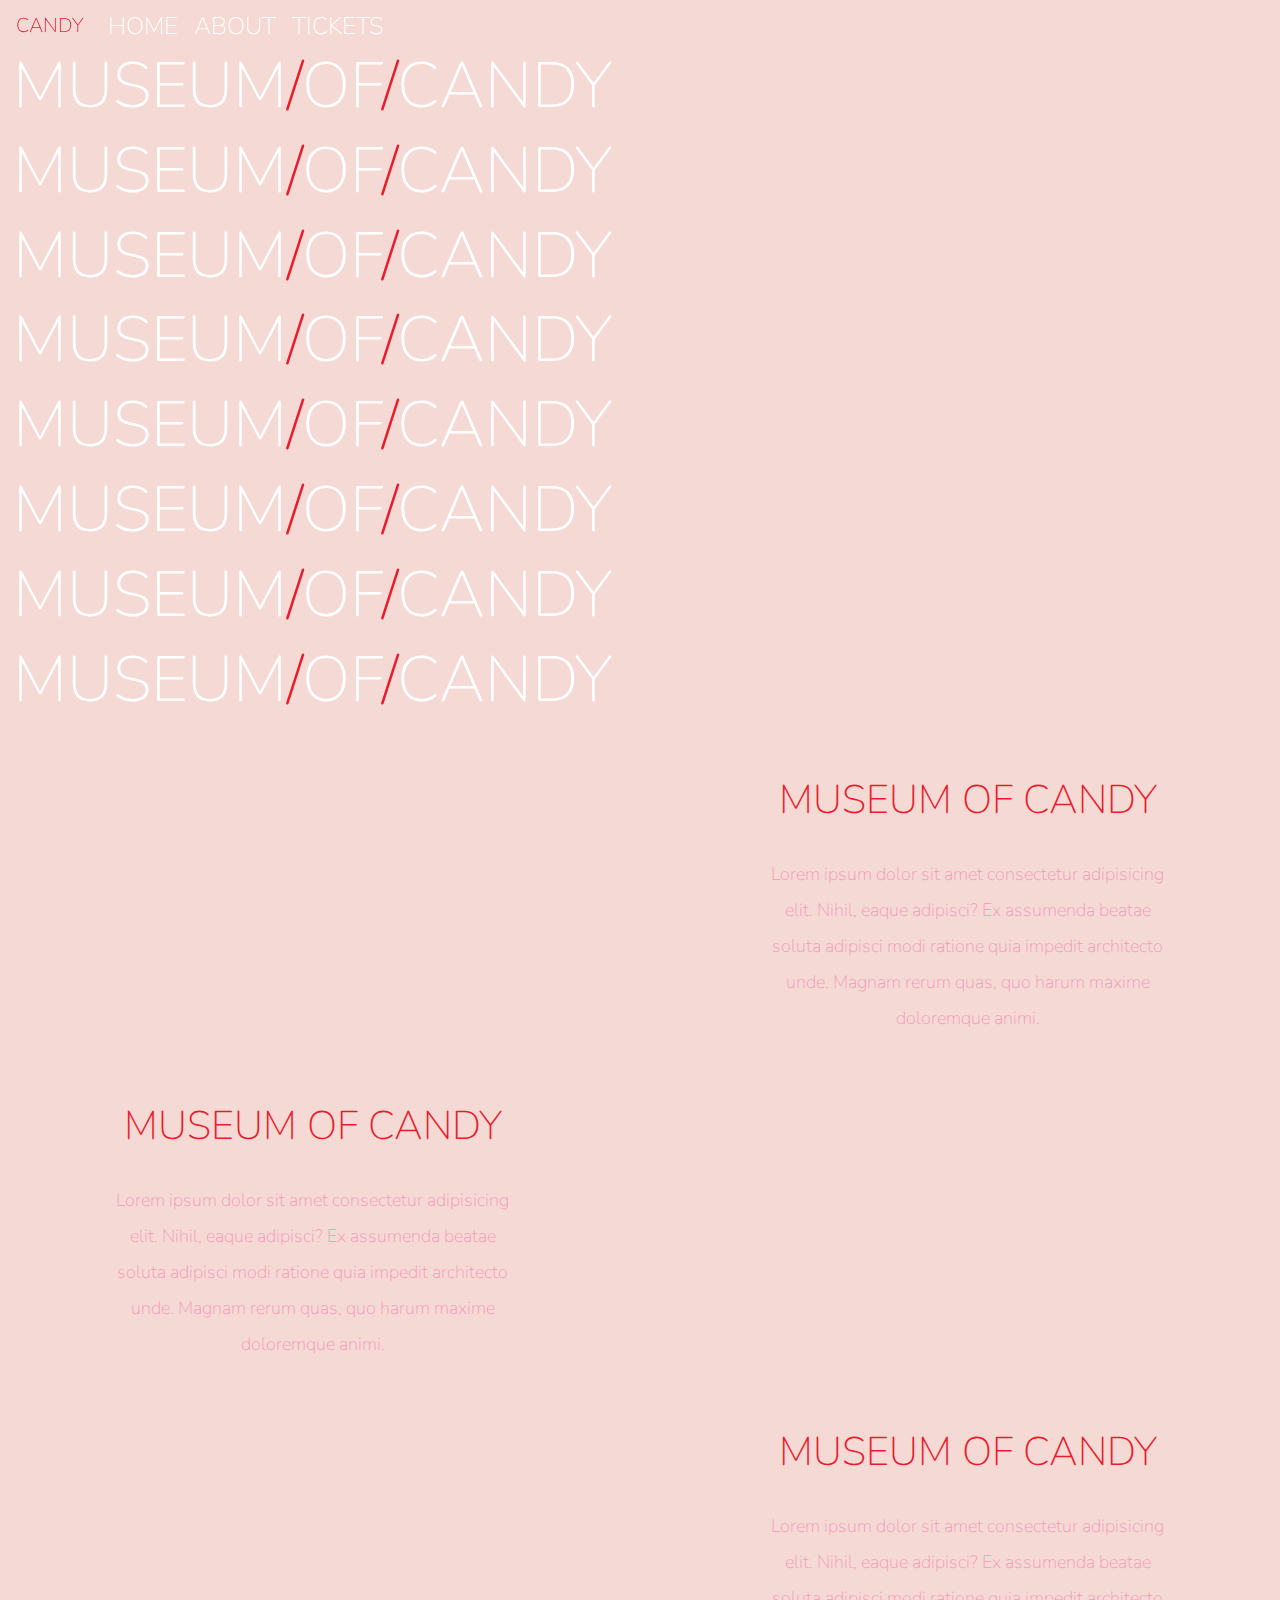
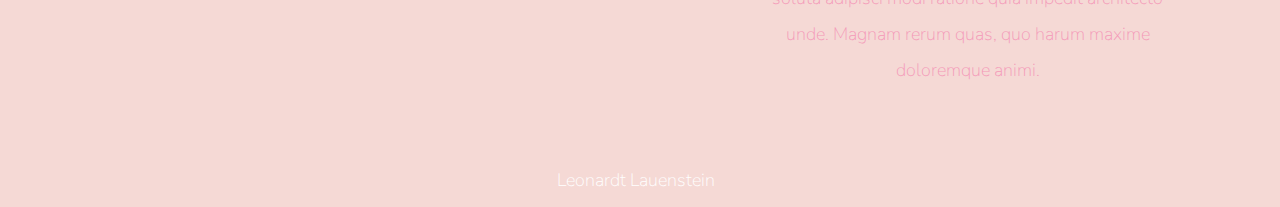
==== index.html @ 361ecfaf "Add files via upload" ====
<!DOCTYPE html>
<html lang="pt-br">
  <head>
    <!-- Meta tags Obrigatórias -->
    <meta charset="utf-8">
    <meta name="viewport" content="width=device-width, initial-scale=1, shrink-to-fit=no">
    <!-- google font -->
    <link href="https://fonts.googleapis.com/css?family=Nunito:200,300,400,700&display=swap" rel="stylesheet">
    <!-- Bootstrap CSS -->
    <link rel="stylesheet" href="https://maxcdn.bootstrapcdn.com/bootstrap/4.0.0/css/bootstrap.min.css" integrity="sha384-Gn5384xqQ1aoWXA+058RXPxPg6fy4IWvTNh0E263XmFcJlSAwiGgFAW/dAiS6JXm" crossorigin="anonymous">
    <!-- Font Awesome CDN -->
    <link rel="stylesheet" href="https://use.fontawesome.com/releases/v5.9.0/css/all.css" integrity="sha384-i1LQnF23gykqWXg6jxC2ZbCbUMxyw5gLZY6UiUS98LYV5unm8GWmfkIS6jqJfb4E" crossorigin="anonymous">
    <!-- custom CSS -->
    <link rel="stylesheet" href="app_candy.css">

    <title>Museum of candy</title>
  </head>
  <body>
    <nav id="mainNavbar" class="navbar navbar-dark navbar-expand-md py-0 fixed-top">
        <a href="#" class="navbar-brand">CANDY</a>
        <button class="navbar-toggler" data-toggle="collapse" data-target="#navlinks" aria-label="Toggle navigation">
        <span class="navbar-toggler-icon"></span>
        </button>
        <div class="collapse navbar-collapse" id="navlinks">
            <ul class="navbar-nav">
                <li class="nav-item active">
                    <a href="#" class="nav-link">HOME</a>
                </li>
                <li class="nav-item">
                    <a href="#" class="nav-link">ABOUT</a>
                </li>
                <li class="nav-item">
                    <a href="#" class="nav-link">TICKETS</a>
                </li>
            </ul>
        </div>
    </nav>

<!-- px-0 ajusta a imagem -->
    <section class="container-fluid px-0">
        <div class="row align-items-center">
            <div class="col-lg-6">
                <div id="headingGroup" class="text-white text-center d-none d-lg-block mt-5">
                <h1 class="display-2">MUSEUM<span>/</span>OF<span>/</span>CANDY</h1>
                <h1 class="display-2">MUSEUM<span>/</span>OF<span>/</span>CANDY</h1>
                <h1 class="display-2">MUSEUM<span>/</span>OF<span>/</span>CANDY</h1>
                <h1 class="display-2">MUSEUM<span>/</span>OF<span>/</span>CANDY</h1>
                <h1 class="display-2">MUSEUM<span>/</span>OF<span>/</span>CANDY</h1>
                <h1 class="display-2">MUSEUM<span>/</span>OF<span>/</span>CANDY</h1>
                <h1 class="display-2">MUSEUM<span>/</span>OF<span>/</span>CANDY</h1>
                <h1 class="display-2">MUSEUM<span>/</span>OF<span>/</span>CANDY</h1>                
                </div>
            </div>
            <div class="col-lg-6 px-0">
                <img class="img-fluid" src="IMGS/glove.jpg" alt="">
            </div>
        </div>
    </section>

    <section class="container-fluid px-0">
        <div class="row align-items-center content">
                <div class="col-md-6 order-2 order-md-1 px-0">
                    <img src="IMGS/leite.jpg" alt="" class="img-fluid">
                </div>
                <div class="col-md-6 text-center order-1 order-md-2">
                    <div class="row justify-content-center">
                        <div class="col-10 col-lg-8 mb-5 mb-md-0 bxl">
                            <h2>MUSEUM OF CANDY</h2>
                                                               <!-- d-none para desaparecer e d-lg-inline é para aparecer quando a tela estiver grande -->
                            <img src="IMGS/lolli.png" alt="" class="d-none d-lg-inline img">
                            <p class="lead">Lorem ipsum dolor sit amet consectetur adipisicing elit. Nihil, eaque adipisci? Ex assumenda beatae soluta adipisci modi ratione quia impedit architecto unde. Magnam rerum quas, quo harum maxime doloremque animi.
                            </p>
                        </div>
                    </div>
                </div>
        </div>
                <div class="row align-items-center content">
                <div class="col-md-6 text-center">
                    <div class="row justify-content-center">
                        <div class="col-10 col-lg-8 mb-5 mb-md-0 bxl">
                            <h2>MUSEUM OF CANDY</h2>
                                                               <!-- d-none para desaparecer e d-lg-inline é para aparecer quando a tela estiver grande -->
                            <img src="IMGS/lolli.png" alt="" class="d-none d-lg-inline">
                            <p class="lead">Lorem ipsum dolor sit amet consectetur adipisicing elit. Nihil, eaque adipisci? Ex assumenda beatae soluta adipisci modi ratione quia impedit architecto unde. Magnam rerum quas, quo harum maxime doloremque animi.
                            </p>
                        </div>
                    </div>
                </div>
                <div class="col-md-6 px-0">
                        <img src="IMGS/2bolinhos.jpg" alt="" class="img-fluid">
                    </div>
        </div>
        <section class="container-fluid px-0">
                <div class="row align-items-center content">
                        <div class="col-md-6 order-2 order-md-1 px-0">
                            <img src="IMGS/6bolinhos.jpg" alt="" class="img-fluid">
                        </div>
                        <div class="col-md-6 text-center order-1 order-md-2">
                            <div class="row justify-content-center">
                                <div class="col-10 col-lg-8 mb-5 mb-md-0 bxl">
                                    <h2>MUSEUM OF CANDY</h2>
                                                                       <!-- d-none para desaparecer e d-lg-inline é para aparecer quando a tela estiver grande -->
                                    <img src="IMGS/lolli.png" alt="" class="d-none d-lg-inline img">
                                    <p class="lead">Lorem ipsum dolor sit amet consectetur adipisicing elit. Nihil, eaque adipisci? Ex assumenda beatae soluta adipisci modi ratione quia impedit architecto unde. Magnam rerum quas, quo harum maxime doloremque animi.
                                    </p>
                                </div>
                            </div>
                        </div>
                </div>
    </section>

    <nav class="navbar navbar-dark justify-content-center">
            <a class="navbar-brand footer" href="#">
                    <i class="fas fa-chalkboard-teacher mr-2"></i>Leonardt Lauenstein 
            </a>
          </nav>

    <!-- JavaScript (Opcional) -
    <!-- jQuery primeiro, depois Popper.js, depois Bootstrap JS -->
    <script src="https://code.jquery.com/jquery-3.2.1.slim.min.js" integrity="sha384-KJ3o2DKtIkvYIK3UENzmM7KCkRr/rE9/Qpg6aAZGJwFDMVNA/GpGFF93hXpG5KkN" crossorigin="anonymous"></script>
    <script src="https://cdnjs.cloudflare.com/ajax/libs/popper.js/1.12.9/umd/popper.min.js" integrity="sha384-ApNbgh9B+Y1QKtv3Rn7W3mgPxhU9K/ScQsAP7hUibX39j7fakFPskvXusvfa0b4Q" crossorigin="anonymous"></script>
    <script src="https://maxcdn.bootstrapcdn.com/bootstrap/4.0.0/js/bootstrap.min.js" integrity="sha384-JZR6Spejh4U02d8jOt6vLEHfe/JQGiRRSQQxSfFWpi1MquVdAyjUar5+76PVCmYl" crossorigin="anonymous"></script>
    <script>
    $(function () {
        $(document).scroll(function(){
            var $nav = $("#mainNavbar");
            $nav.toggleClass("scrolled", $(this).scrollTop() > $nav.height());
        });
    });
    </script>
</body>
</html>
---- app_candy.css ----
body {
    background: #f5d9d5;
    font-family: "Nunito", sans-serif;
}
.bxl h2 {
    color: #ea1c2c;
    font-weight: 100;
    font-size: 2.5rem;
}
.bxl p {
    color: #f498b8;
    font-weight: 100;
    font-size: 1.125rem;
    line-height: 2;
}
.content {
    margin-top: 50px;
    margin-bottom: 50px;

}
#mainNavbar {
    font-size: 1.5rem;
    font-weight: 100;
}
#mainNavbar .navbar-brand {
    color: #ea1c2c;
}
#mainNavbar .nav-link {
    color: white;
}
/* hover muda a cor do link quando passa o mouse por cima*/
#mainNavbar .nav-link:hover {
    color: #ea1c2c;
}
#headingGroup span {
    color: #ea1c2c;
}
#headingGroup h1 {
    font-weight: 100;
    font-size: 4rem;
}
@media (max-width: 1208px) {
    #headingGroup h1 {
        font-weight: 100;
        font-size: 3rem;
    }

}
.navbar.scrolled {
    background: rgb(222, 192, 222);
    transition: background 500ms;
}
.footer {
    color:white!important;
    font-family: "Nunito";
    font-weight: 100;
    font-size: 1.125rem;
}
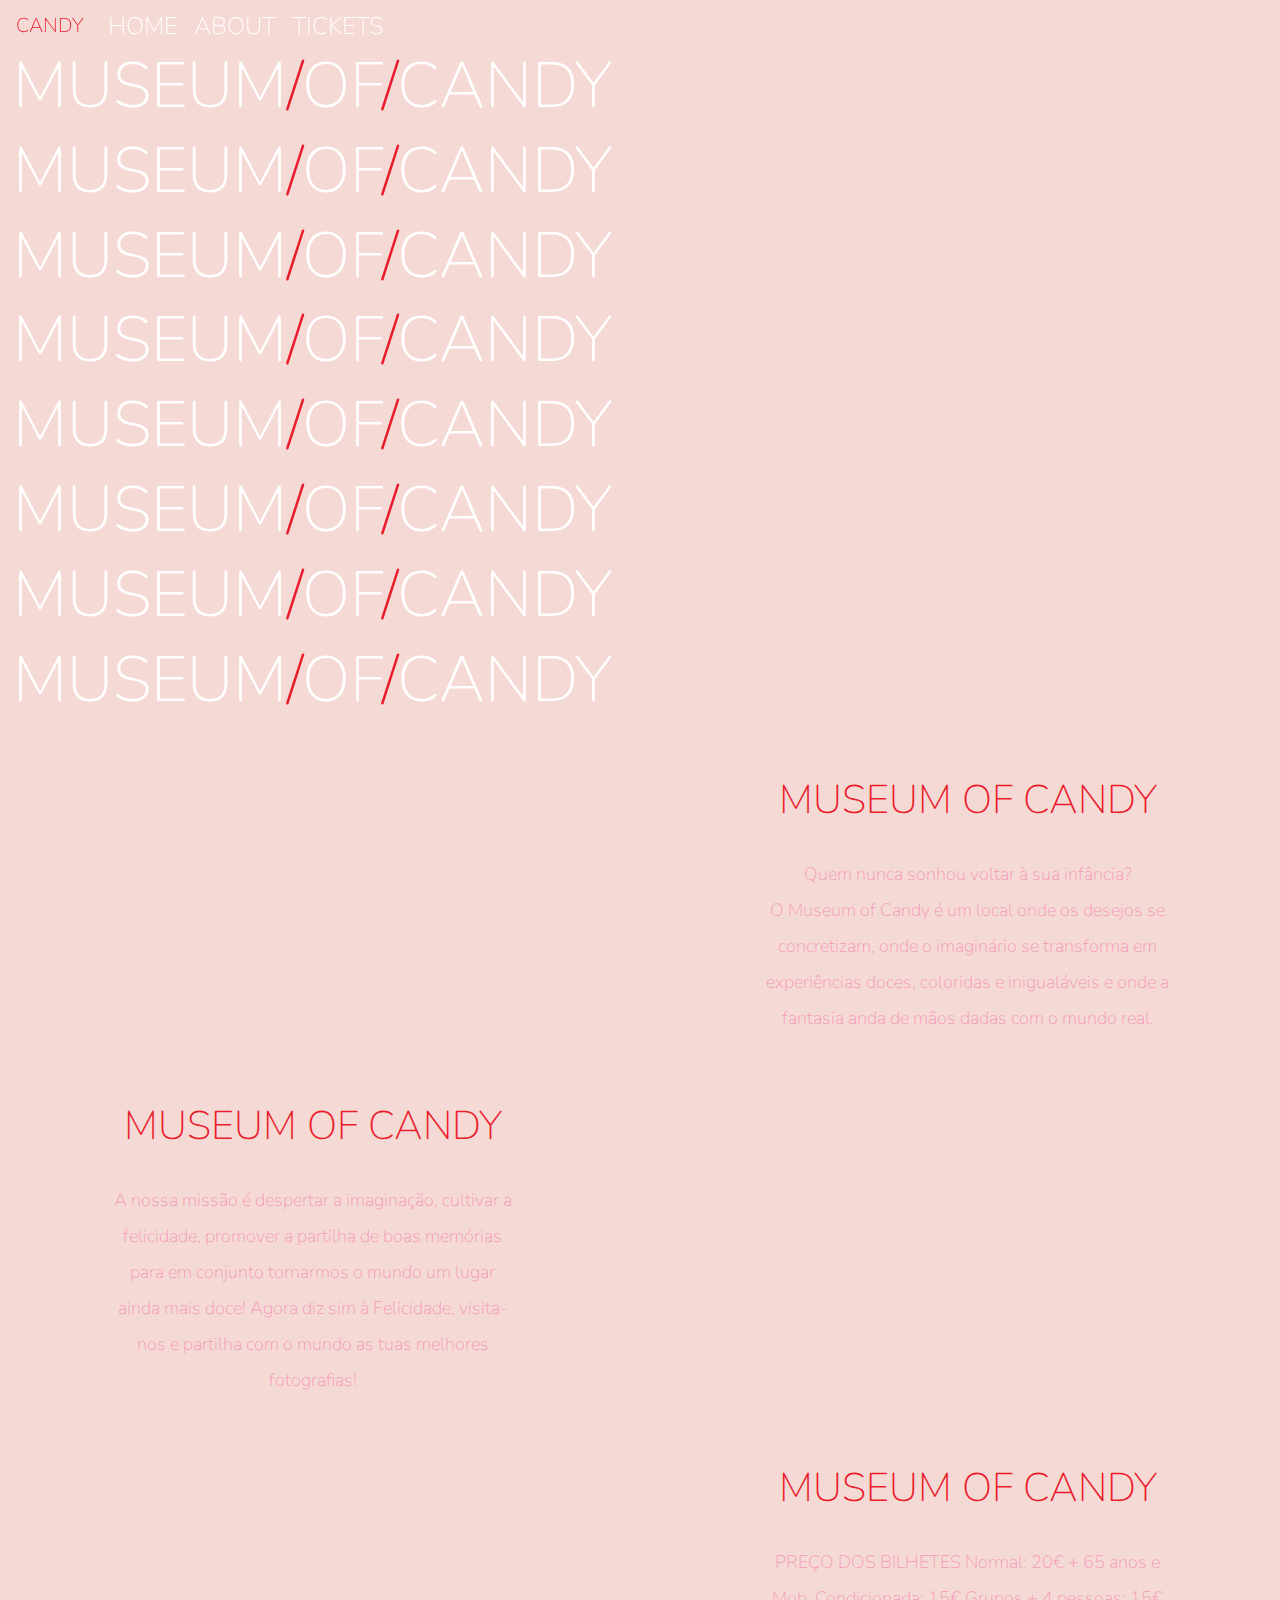
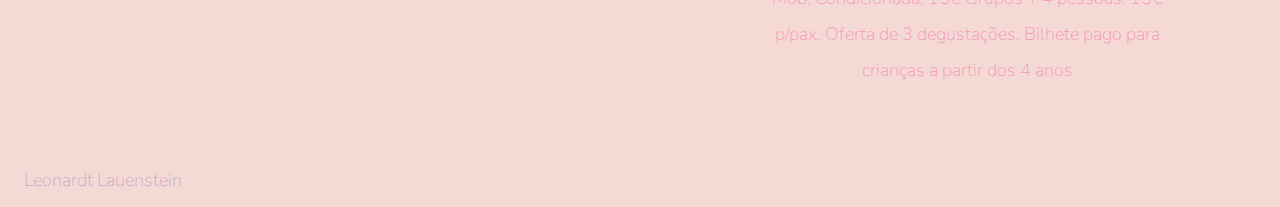
==== commit 7bca30df: "Add Logo e Link" ====
--- a/index.html
+++ b/index.html
@@ -24,13 +24,13 @@
         <div class="collapse navbar-collapse" id="navlinks">
             <ul class="navbar-nav">
                 <li class="nav-item active">
-                    <a href="#" class="nav-link">HOME</a>
+                    <a href="#HOME" class="nav-link">HOME</a>
                 </li>
                 <li class="nav-item">
-                    <a href="#" class="nav-link">ABOUT</a>
+                    <a href="#ABOUT" class="nav-link">ABOUT</a>
                 </li>
                 <li class="nav-item">
-                    <a href="#" class="nav-link">TICKETS</a>
+                    <a href="#TICKETS" class="nav-link">TICKETS</a>
                 </li>
             </ul>
         </div>
@@ -57,7 +57,7 @@
         </div>
     </section>
 
-    <section class="container-fluid px-0">
+    <section class="container-fluid px-0" id="HOME">
         <div class="row align-items-center content">
                 <div class="col-md-6 order-2 order-md-1 px-0">
                     <img src="IMGS/leite.jpg" alt="" class="img-fluid">
@@ -68,20 +68,21 @@
                             <h2>MUSEUM OF CANDY</h2>
                                                                <!-- d-none para desaparecer e d-lg-inline é para aparecer quando a tela estiver grande -->
                             <img src="IMGS/lolli.png" alt="" class="d-none d-lg-inline img">
-                            <p class="lead">Lorem ipsum dolor sit amet consectetur adipisicing elit. Nihil, eaque adipisci? Ex assumenda beatae soluta adipisci modi ratione quia impedit architecto unde. Magnam rerum quas, quo harum maxime doloremque animi.
+                            <p class="lead">Quem nunca sonhou voltar à sua infância? 
+                                <br>O Museum of Candy é um local onde os desejos se concretizam, onde o imaginário se transforma em experiências doces, coloridas e inigualáveis e onde a fantasia anda de mãos dadas com o mundo real.<br>
                             </p>
                         </div>
                     </div>
                 </div>
         </div>
-                <div class="row align-items-center content">
+                <div class="row align-items-center content" id="ABOUT">
                 <div class="col-md-6 text-center">
                     <div class="row justify-content-center">
                         <div class="col-10 col-lg-8 mb-5 mb-md-0 bxl">
                             <h2>MUSEUM OF CANDY</h2>
                                                                <!-- d-none para desaparecer e d-lg-inline é para aparecer quando a tela estiver grande -->
                             <img src="IMGS/lolli.png" alt="" class="d-none d-lg-inline">
-                            <p class="lead">Lorem ipsum dolor sit amet consectetur adipisicing elit. Nihil, eaque adipisci? Ex assumenda beatae soluta adipisci modi ratione quia impedit architecto unde. Magnam rerum quas, quo harum maxime doloremque animi.
+                            <p class="lead">A nossa missão é despertar a imaginação, cultivar a felicidade, promover a partilha de boas memórias para em conjunto tornarmos o mundo um lugar ainda mais doce! Agora diz sim à Felicidade, visita-nos e partilha com o mundo as tuas melhores fotografias!
                             </p>
                         </div>
                     </div>
@@ -90,7 +91,7 @@
                         <img src="IMGS/2bolinhos.jpg" alt="" class="img-fluid">
                     </div>
         </div>
-        <section class="container-fluid px-0">
+        <section class="container-fluid px-0" id="TICKETS">
                 <div class="row align-items-center content">
                         <div class="col-md-6 order-2 order-md-1 px-0">
                             <img src="IMGS/6bolinhos.jpg" alt="" class="img-fluid">
@@ -101,7 +102,11 @@
                                     <h2>MUSEUM OF CANDY</h2>
                                                                        <!-- d-none para desaparecer e d-lg-inline é para aparecer quando a tela estiver grande -->
                                     <img src="IMGS/lolli.png" alt="" class="d-none d-lg-inline img">
-                                    <p class="lead">Lorem ipsum dolor sit amet consectetur adipisicing elit. Nihil, eaque adipisci? Ex assumenda beatae soluta adipisci modi ratione quia impedit architecto unde. Magnam rerum quas, quo harum maxime doloremque animi.
+                                    <p class="lead">PREÇO DOS BILHETES
+                                            Normal: 20€
+                                            + 65 anos e Mob. Condicionada: 15€
+                                            Grupos + 4 pessoas: 15€ p/pax. Oferta de 3 degustações.
+                                            Bilhete pago para crianças a partir dos 4 anos
                                     </p>
                                 </div>
                             </div>
@@ -109,10 +114,21 @@
                 </div>
     </section>
 
-    <nav class="navbar navbar-dark justify-content-center">
+    <nav class="navbar navbar-dark justify-content-between">
             <a class="navbar-brand footer" href="#">
                     <i class="fas fa-chalkboard-teacher mr-2"></i>Leonardt Lauenstein 
             </a>
+            <div class="row justify-content-end">
+            <a class="fb-ic" href="https://www.instagram.com/leonardtcomdt/">
+                <i class="fab fa-instagram fa-lg white-text mr-md-4 mr-3 fa-1.9x"> </i>
+              </a>
+              <a class="fb-ic" href="https://www.facebook.com/leovenom">
+                <i class="fab fa-facebook-f fa-lg white-text mr-md-4 mr-3 fa-1.9x"> </i>
+              </a>
+              <a class="fb-ic" href="https://github.com/leovenom/">
+                <i class="fab fa-github fa-lg white-text mr-md-4 mr-3 fa-1.9x"> </i>
+              </a>
+            </div>
           </nav>
 
     <!-- JavaScript (Opcional) -
--- a/app_candy.css
+++ b/app_candy.css
@@ -51,8 +51,18 @@
     transition: background 500ms;
 }
 .footer {
-    color:white!important;
+    color: rgb(197, 170, 197)!important;
     font-family: "Nunito";
     font-weight: 100;
     font-size: 1.125rem;
+}
+.footer:hover {
+    color: #ea1c2c!important;
+}
+
+.fb-ic {
+    color:rgb(222, 192, 222);
+}
+.fb-ic:hover {
+    color: #ea1c2c;
 }